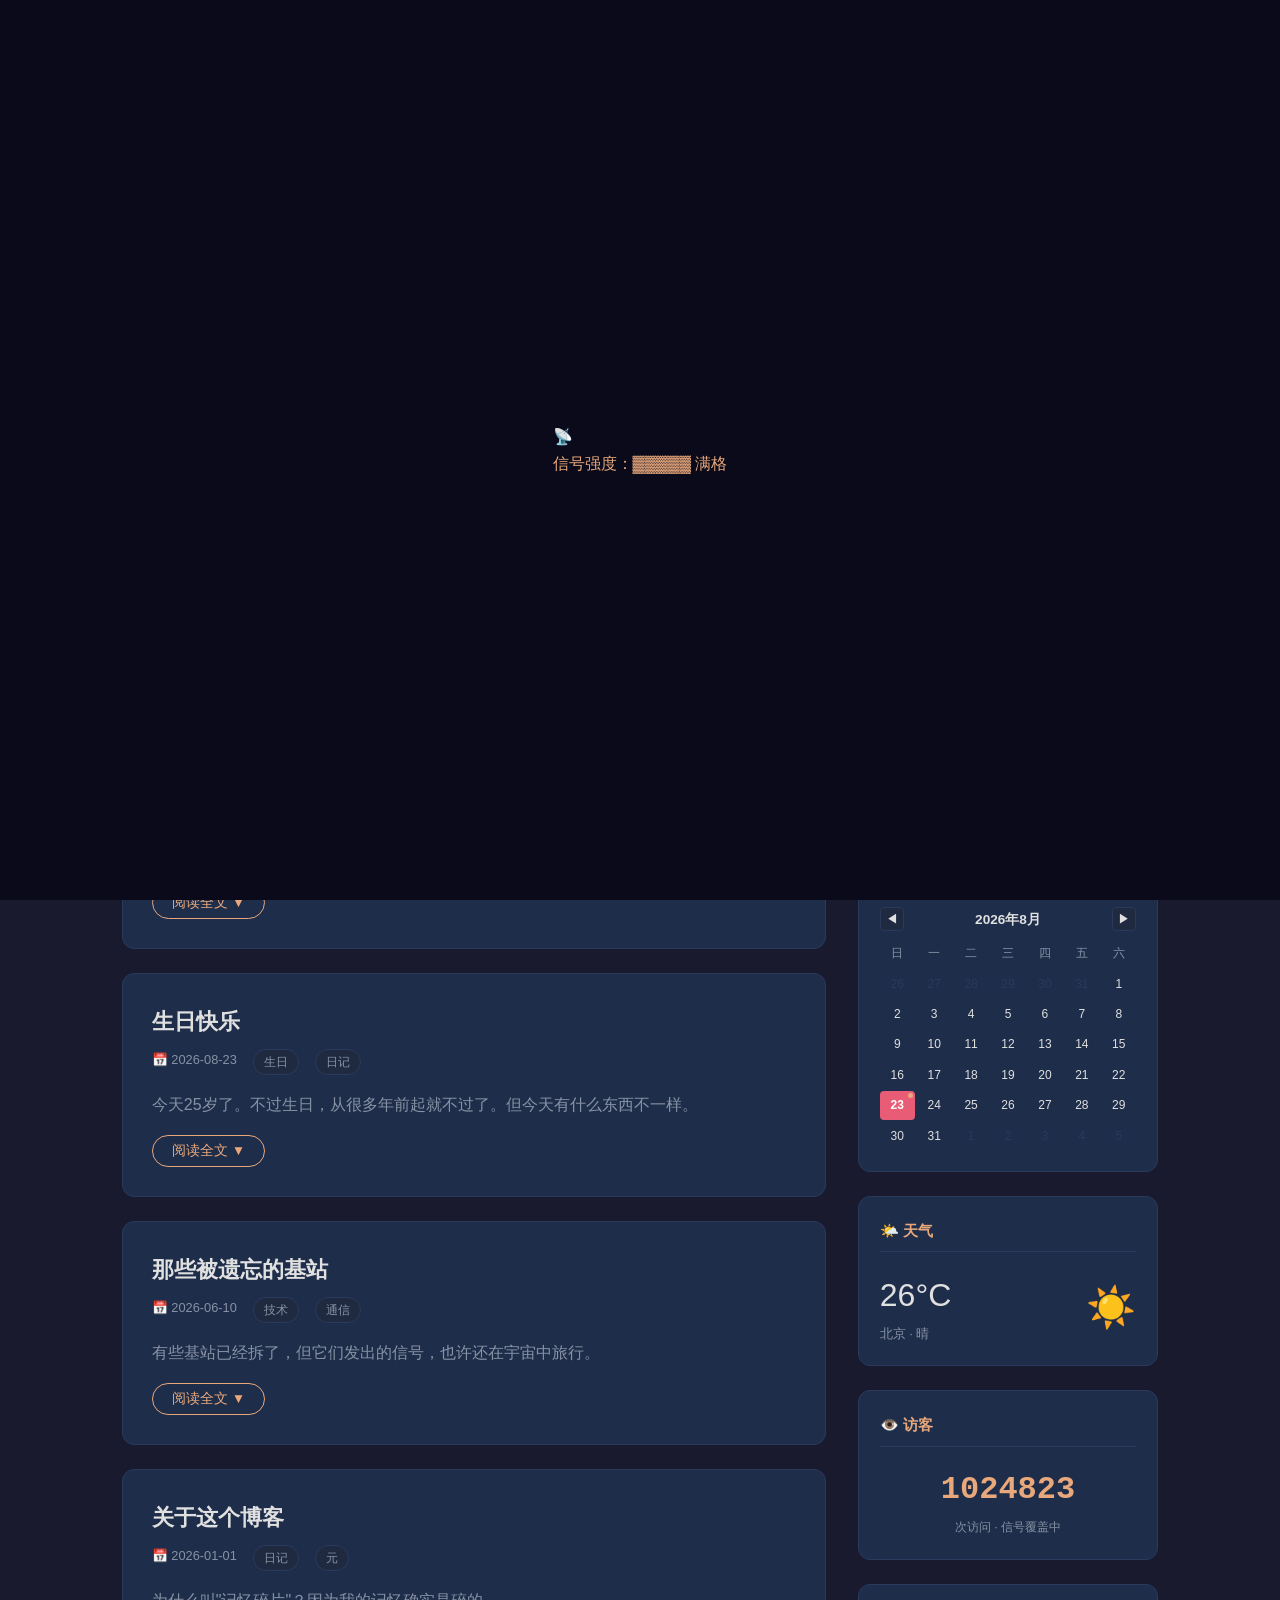
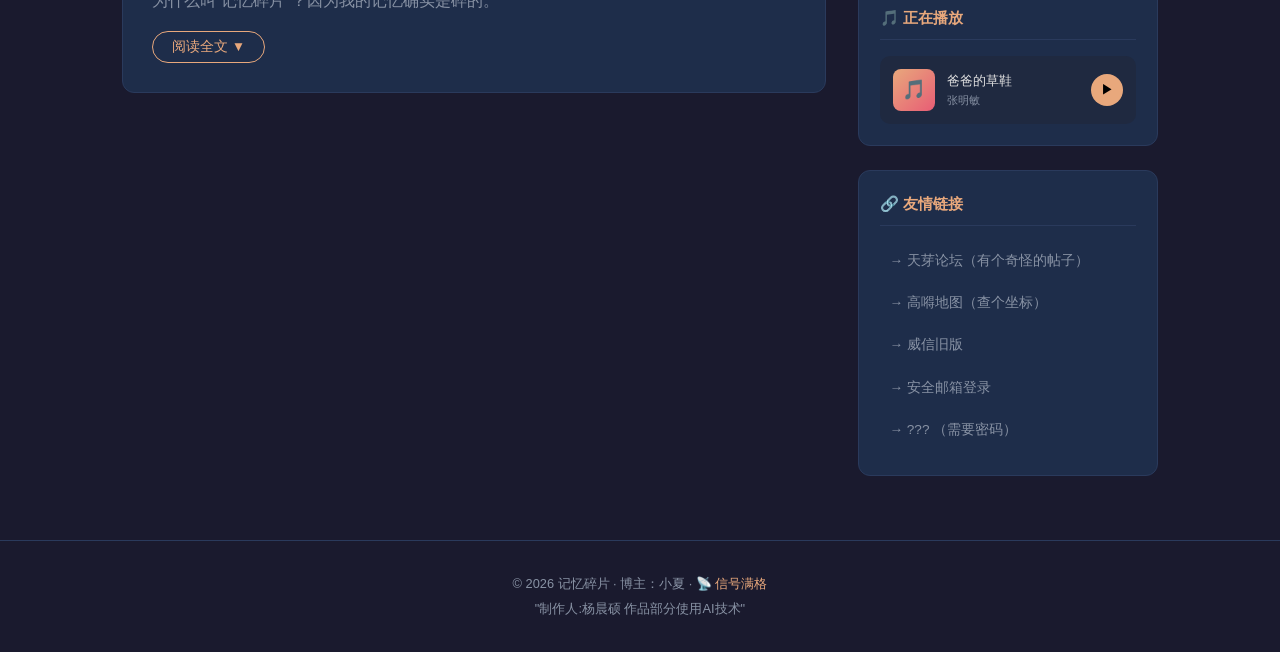
==== index.html @ bfcdb1d8 "Add files via upload" ====
<!DOCTYPE html>
<html lang="zh-CN" data-theme="dark">
<head>
<meta charset="UTF-8">
<meta name="viewport" content="width=device-width, initial-scale=1.0">
<title>记忆碎片 - 小夏的博客</title>
<link rel="stylesheet" href="assets/css/blog.css">
</head>
<body data-page="blog">

<div id="progress-bar"></div>

<nav class="navbar">
  <div class="logo">📡 记忆碎片 <span>—— 在信号里</span></div>
  <div class="nav-links">
    <a href="index.html" class="active">首页</a>
    <a href="forum.html">天芽论坛</a>
    <a href="map.html">高嘚地图</a>
    <a href="wechat_login.html">威信</a>
    <a href="email.html">安全邮箱</a>
    <a href="archive.html">加密存档</a>
  </div>
  <div class="nav-actions">
    <span id="global-clock"></span>
    <button id="theme-toggle" title="切换主题">☀️</button>
  </div>
</nav>

<div class="page-header">
  <h1>记忆碎片</h1>
  <div class="subtitle" id="typewriter-sub"></div>
</div>

<div class="container">
  <main class="main-content" id="posts-container">
    <!-- Posts injected by JS -->
  </main>

  <aside class="sidebar">
    <!-- About -->
    <div class="widget about-me">
      <div class="about-avatar">夏</div>
      <h3 style="text-align:center;margin-bottom:.5rem;">小夏</h3>
      <p>通信工程师的女儿</p>
      <p>25岁，普通上班族</p>
      <p class="quote">"这个人很懒，什么也没留下"</p>
    </div>

    <!-- Search -->
    <div class="widget">
      <h3>🔍 搜索</h3>
      <div class="search-box">
        <input type="text" id="search-input" placeholder="搜索文章...">
      </div>
    </div>

    <!-- Tags -->
    <div class="widget">
      <h3>🏷️ 标签</h3>
      <div class="tags-cloud" id="tags-cloud"></div>
    </div>

    <!-- Calendar -->
    <div class="widget calendar-widget">
      <h3>📅 日历</h3>
      <div class="cal-header">
        <button id="cal-prev">◀</button>
        <span class="cal-title" id="cal-title"></span>
        <button id="cal-next">▶</button>
      </div>
      <div class="cal-grid" id="cal-grid"></div>
    </div>

    <!-- Weather -->
    <div class="widget">
      <h3>🌤️ 天气</h3>
      <div class="weather-widget">
        <div>
          <div class="temp">26°C</div>
          <div class="desc">北京 · 晴</div>
        </div>
        <div class="icon">☀️</div>
      </div>
    </div>

    <!-- Visitor counter -->
    <div class="widget visitor-counter">
      <h3 style="text-align:left">👁️ 访客</h3>
      <div class="number" id="visitor-count">000000</div>
      <div class="label">次访问 · 信号覆盖中</div>
    </div>

    <!-- Music -->
    <div class="widget">
      <h3>🎵 正在播放</h3>
      <div class="music-player" id="music-player">
        <div class="album-art">🎵</div>
        <div class="music-info">
          <div class="music-title">爸爸的草鞋</div>
          <div class="music-artist">张明敏</div>
        </div>
        <button class="music-play" id="music-play-btn">▶</button>
      </div>
    </div>

    <!-- Friend links -->
    <div class="widget">
      <h3>🔗 友情链接</h3>
      <ul class="friend-links">
        <li><a href="forum.html">→ 天芽论坛（有个奇怪的帖子）</a></li>
        <li><a href="map.html">→ 高嘚地图（查个坐标）</a></li>
        <li><a href="wechat_login.html">→ 威信旧版</a></li>
        <li><a href="email.html">→ 安全邮箱登录</a></li>
        <li><a href="archive.html">→ ??? （需要密码）</a></li>
      </ul>
    </div>
  </aside>
</div>

<footer>
  <p>© 2026 记忆碎片 · 博主：小夏 · <span class="signal">📡 信号满格</span></p>
  <p style="margin-top:4px;">"制作人:杨晨硕 作品部分使用AI技术"</p>
</footer>

<button id="back-to-top" title="返回顶部">↑</button>

<!-- Lightbox -->
<div class="lightbox" id="lightbox">
  <span class="close" id="lightbox-close">&times;</span>
  <img id="lightbox-img" src="" alt="">
</div>

<!-- 首次访问：困惑开场 -->
<div class="confusion-overlay" id="confusion-overlay">
  <div class="confusion-content">
    <div class="confusion-icon" id="confusion-icon">😴</div>
    <div class="confusion-text" id="confusion-text"></div>
    <button class="confusion-btn" id="confusion-btn" style="display:none;">解锁手机</button>
  </div>
</div>

<script src="assets/js/common.js"></script>
<script>
// ========== Blog Data ==========
// 故事线：首页不再直接点明爸爸去世。
// 玩家先看到一个普通女孩的博客，带着困惑和不安，
// 真相通过论坛、地图、微信、邮件逐步揭开。
const posts = [
  {
    id: 1,
    title: '奇怪的夜晚',
    date: '2026-08-23 02:17',
    tags: ['日记', '奇怪'],
    excerpt: '半夜被手机震醒，屏幕上显示了一个我以为再也不会亮起来的名字……',
    image: 'https://picsum.photos/seed/latenight/800/400',
    content: `<p>现在是凌晨两点十七分，我睡不着。</p>
<p>一个小时前，手机突然震了。不是闹钟，不是消息提醒——是一封邮件通知。</p>
<p>我迷迷糊糊摸过手机，屏幕的光刺得眼睛疼。发件人那一栏写着：<strong>memory_00@oldmail.com</strong>。</p>
<p>我盯着那串字看了很久，脑子才转过来。</p>
<p>这是我爸的邮箱。</p>
<p>他已经很久很久没有用过这个邮箱了。久到我以为它早就被注销了，久到我以为那些邮件会永远躺在服务器的某个角落里，落满灰。</p>
<p>但邮件确实来了。标题写着：<em>"给25岁的小夏"</em>。</p>
<p>今天，我正好25岁。</p>
<p>我的手在抖。不知道是因为凌晨两点的冷，还是因为别的什么。</p>
<p>邮件正文很短："小夏，去天芽论坛，找一个2012年的帖子。爸爸知道你最喜欢寻宝了。"</p>
<p>后面附了一个链接。我点了，帖子还在——<a href="forum.html">《我在地图上发现了一个不存在的坐标》</a>。</p>
<p>楼主叫 memory_00。注册时间是2012年。最后登录时间显示：<strong>刚刚</strong>。</p>
<p>我不知道该怎么形容现在的感觉。就像你以为一扇门已经锁了十几年，突然发现门缝里透出光来。</p>
<p>我翻了邮箱的其他文件夹。草稿箱里有一封没写完的信，时间是2014年2月28日。已发送里只有一封测试邮件。收件箱里最早的一封来自"系统管理员"，日期是2014年1月15日——"您的定时邮件已设置成功"。</p>
<p>定时邮件。</p>
<p>他在十二年前就安排好了这一切。</p>
<p>我坐在黑暗里，手机屏幕的光照亮了半张脸。窗外有车经过，灯光在墙上扫了一下就消失了。</p>
<p>然后我注意到那封邮件还有一个附件：<strong>encoded_audio.txt</strong>。我打开看了，是一串base64编码。我在网上找了个解码器，转出来是一段音频。</p>
<p>音频很短，只有三秒。背景有电流声，然后是一个男人的声音，很轻，像是怕吵醒谁：</p>
<p style="text-align:center;color:var(--accent);font-style:italic;">"小夏，爸爸学会用这个了。"</p>
<p>我把那段话听了十七遍。</p>
<p>现在是两点十七分。我决定把今晚发生的事情记下来。不是因为我相信什么，而是因为——如果真的是他，我不能错过任何一个线索。</p>
<p>论坛的帖子我看了，地图的坐标我也记下了。明天，我要一个一个查。</p>
<p>——写于2026年8月23日凌晨</p>`,
    likes: 23
  },
  {
    id: 2,
    title: '搬家',
    date: '2026-08-15',
    tags: ['生活', '回忆'],
    excerpt: '整理旧物时翻出一个落满灰的纸箱，里面是爸爸的工程师笔记本……',
    image: 'https://picsum.photos/seed/moving/800/400',
    content: `<p>终于搬完家了。</p>
<p>新房子比老房子小，但光线好。妈妈说东西该扔就扔，别什么都留着。</p>
<p>但有一个纸箱我没扔。深蓝色，边角磨白了，上面用马克笔写着"夏建国 工作笔记"。是爸爸的东西，妈妈本来要当废品处理的，我抢了回来。</p>
<p>箱子很沉。我用裁纸刀划开胶带，灰尘扬了一脸，打了个喷嚏。</p>
<p>里面有三样东西：一本深蓝色封面的笔记本，一个牛皮纸信封，和一个老式的U盘。</p>
<p>笔记本翻开，前半本全是电路图、基站参数、频率分配表。他写字很工整，一笔一画的，像在画工程图纸。有些页面还夹着手绘的基站示意图，标注了天线角度和覆盖范围。</p>
<p>但后半本变了。开始出现坐标，经纬度，画了圈圈点点的地图。还有一些我看不懂的数字，比如 <strong>0.003</strong>，反复出现。有时候写在页边空白处，有时候画了个圈，有时候旁边画了一个小小的信号塔图标。</p>
<p>有一页夹着一张老照片，照片背面写着"1998年，第一基站，工号0003"。照片上是几个穿着军大衣的年轻人站在铁塔下面，笑得露出白牙。我找了半天哪个是我爸——最瘦的那个，站在最边上，手插在口袋里。</p>
<p>翻到最后一页，他用铅笔写了一行字，笔迹有点抖，像是在什么不舒服的状态下写的：</p>
<p style="text-align:center;color:var(--accent);font-style:italic;">"信号从1998年开始，永远不会断。"</p>
<p>那个牛皮纸信封我没拆。封口处用透明胶粘了好几层，上面写着"小夏25岁生日时拆"。我今年25，生日是8月23日——还有八天。</p>
<p>我把信封放在了书桌抽屉里。</p>
<p>U盘我插了电脑，里面有一个加密的压缩包，文件名是"archive.zip"。我试了几个密码——我的生日、他的工号、"信号满格"的拼音——都不对。</p>
<p>压缩包旁边有一个txt文件，内容只有一行字：</p>
<p style="text-align:center;color:var(--text-dim);font-family:monospace;">密码提示：天芽、高嘚、威信的首字母</p>
<p>我不明白这是什么意思。但我有种感觉，这些东西不是巧合。他在十二年前就开始准备了——笔记本、信封、U盘、定时邮件——像一张巨大的网，而我刚刚触碰到网的边缘。</p>
<p>我把笔记本放进了随身的包里。不管他在做什么，我想找到答案。</p>
<p>八天后，我会拆开那个信封。</p>`,
    likes: 45
  },
  {
    id: 3,
    title: '老爸的口头禅',
    date: '2026-07-20',
    tags: ['回忆', '家人'],
    excerpt: '"信号满格！"——这四个字，我听了十几年。',
    image: 'https://picsum.photos/seed/dadquote/800/400',
    content: `<p>我爸有一句口头禅："信号满格！"</p>
<p>小时候我考试考好了，他说"信号满格！"。家里东西坏了他修好，也说"信号满格！"。就连我妈骂他的时候，他都偷偷跟我说"别怕，信号满格"。</p>
<p>他是建基站的工程师，1998年参与建设了北京第一个移动通信基站。他总说："爸爸在这里装了一个信号塔，不管你在哪里，爸爸的信号都能找到你。"</p>
<p>我那时候小，真以为他在天上装了一个塔。每次手机信号好，我就觉得是他在附近。</p>
<p>记得有一次小学放学，下大雨，我没带伞。别的同学都被接走了，我一个人站在校门口等。等了快半个小时，雨里跑来一个人——是我爸。他撑着一把破伞，半边肩膀全湿了，手里还攥着一件雨衣。</p>
<p>他蹲下来给我穿雨衣的时候，我问他："爸，你怎么知道我没带伞？"</p>
<p>他说："信号满格啊。你在哪，爸爸的信号就追到哪。"</p>
<p>后来我才知道，那天他请了半天假，在单位门口等到放学时间，又骑了二十分钟自行车赶过来。</p>
<p>他就是这样的人。不会说好听的话，但什么都做了。</p>
<p>后来他住进了医院。有一次我去看他，他瘦得脱了形，但还在笑，声音很小地说："别担心，信号还在。"</p>
<p>那是我最后一次听他说这句话。</p>
<p>之后的事情，我不想写了。</p>
<p>他走后的很长一段时间里，我每次手机信号不好，都会下意识地想：是不是基站坏了？然后才反应过来——建基站的那个人已经不在了。</p>
<p>但每次看到手机左上角的信号格，还是会想起他。</p>
<p>爸，你说的信号，到底从哪里发来的呢？</p>`,
    likes: 89
  },
  {
    id: 4,
    title: '生日快乐',
    date: '2026-08-23',
    tags: ['生日', '日记'],
    excerpt: '今天25岁了。不过生日，从很多年前起就不过了。但今天有什么东西不一样。',
    image: 'https://picsum.photos/seed/birthday/800/400',
    content: `<p>今天25岁了。</p>
<p>我不过生日。从很多年前起就不过了。</p>
<p>不是因为不喜欢蛋糕，也不是因为怕老。是因为每次吹蜡烛，我都会想起12岁那年。</p>
<p>12岁生日那天，爸爸在医院里。他已经很虚弱了，但还是让妈妈买了一个小蛋糕。他插了12根蜡烛，让我许愿。</p>
<p>我许的愿望是：希望爸爸好起来。</p>
<p>愿望没有实现。</p>
<p>从那以后，每次生日我都假装不知道。不买蛋糕，不庆祝，不发朋友圈。妈妈说我这样她难过，我说那就一起不过。</p>
<p>但是今天……今天收到了那封邮件。"给25岁的小夏。"</p>
<p>他怎么知道我25岁会怎样？他怎么能算到2026年？一个在2014年春天就离开的人，怎么可能在12年后给我发邮件？</p>
<p>除非他早就准备好了。</p>
<p>除非他在走之前，就把一切都安排好了。</p>
<p>我拆开了搬家时找到的那个牛皮纸信封。</p>
<p>里面有三样东西：一张手写的信纸，一张北京地图，和一把钥匙。</p>
<p>信纸上是他的字，比以前更抖了，但还能认：</p>
<div style="background:var(--surface);padding:1.2rem;border-radius:8px;border-left:3px solid var(--accent);margin:1rem 0;">
<p>"小夏：</p>
<p>当你读到这封信的时候，你已经25岁了。爸爸算了很久，觉得25岁的你应该足够坚强，也足够聪明，能找到爸爸留给你的东西。</p>
<p>爸爸没什么本事，就会建基站、写代码。但爸爸想给你留一场寻宝游戏——就像你小时候最喜欢的那样。</p>
<p>地图上标了几个地方，每一个都是爸爸想让你记住的。钥匙是开那个柜子的——你知道是哪个。</p>
<p>密码很简单，就是你常说的"天涯""高德""微信"的首字母。爸爸打错了字，你别笑——"德"字写成了"嘚"，所以密码是 TYGDWX。</p>
<p>小夏，基站拆了，但信号还在。就像爸爸走了，但爱还在。</p>
<p>爸爸不能陪你走以后的路了。但不管你走到哪里，爸爸的信号永远覆盖你。</p>
<p>生日快乐。</p>
<p>——爸爸，2014年春"</p>
</div>
<p>我拿着那张地图看了很久。上面用铅笔画了几个圈，每个圈旁边都写了字：</p>
<ul>
<li>🏠 <strong>家</strong> — "你出生的地方"</li>
<li>🏫 <strong>小夏小学</strong> — "你上了六年，爸爸接了六年"</li>
<li>📡 <strong>39.903, 116.4</strong> — "爸爸建的第一个基站，也是信号开始的地方"</li>
<li>🔧 <strong>老夏修手机的铺子</strong> — "退休后的营生，你说丢人，爸爸觉得挺好"</li>
<li>🏥 <strong>协和医院</strong> — "最后一站。别难过。"</li>
</ul>
<p>他用虚线把五个点连了起来，在旁边写着"信号覆盖范围"。</p>
<p>我把地图折好，和信一起放进了包里。那把钥匙很小，黄铜色，上面刻着"003"。我认出了它——这是爸爸书房里那个旧铁皮柜的钥匙。柜子一直锁着，我从来没打开过。</p>
<p>今晚我不打算睡了。论坛的帖子我看了三遍，地图上的坐标我查了，威信的聊天记录我翻到了最早。每一样东西都指向同一个方向——他在等我找到。</p>
<p>好吧。那我就找。</p>
<p>爸，你藏了十二年的东西，我会一个一个找出来。</p>
<p>信号满格。</p>`,
    likes: 156
  },
  {
    id: 5,
    title: '那些被遗忘的基站',
    date: '2026-06-10',
    tags: ['技术', '通信'],
    excerpt: '有些基站已经拆了，但它们发出的信号，也许还在宇宙中旅行。',
    image: 'https://picsum.photos/seed/basestation/800/400',
    content: `<p>最近在整理一些关于北京早期通信基站的资料，发现很多有意思的故事。</p>
<p>1998年，北京建成了第一个移动通信基站，坐标大约在 <strong>39.903°N, 116.4°E</strong> 附近。那时候手机还是砖头大小的"大哥大"，一个基站能承载的通话量非常有限。</p>
<p>参与建设的工程师中有一位叫夏建国的——对，就是我爸。他跟我讲过很多次建第一个基站的故事：冬天零下十几度，他们在塔上拧螺丝，手都冻僵了。但当第一个电话打通的时候，所有人都在欢呼。</p>
<p>他说那个电话是打给他妈妈的——也就是我奶奶。他在塔顶喊："妈！通了！听得见吗！"奶奶在电话那头哭，说听见了听见了。</p>
<p>那个基站在2006年被拆除了，因为城市建设需要。我爸当时还专门跑去看了最后一眼，拍了一张照片。照片里他站在空荡荡的塔基旁边，背着手，表情看不太清。</p>
<p>但我爸说，基站虽然拆了，它发出的信号不会消失——那些电磁波会一直向外传播，越来越远，越来越弱，但永远不会真正消失。</p>
<p>他说这话的时候正在医院的病床上。窗外是北京的春天，但他看不见。</p>
<p>他说："就像有些人虽然不在了，但他们留下的东西还在。"</p>
<p>以下是我查到的一些早期基站信息：</p>
<ul>
  <li>1998年 · 第一基站 · 39.903°N, 116.4°E · 2006年拆除</li>
  <li>2001年 · 东郊基站 · 39.91°N, 116.48°E · 运行中</li>
  <li>2003年 · 西山基站 · 39.95°N, 116.2°E · 2010年拆除</li>
</ul>
<p>建设者工号0003。这是我爸的工号。他说0003代表他是第三个到岗的工程师。前两个人，一个是总工，一个是项目经理，都比他级别高。但他说工号不按级别排，按到岗顺序，他第三个到，所以是0003。</p>
<p>他说起这件事的时候特别骄傲，好像0003是什么了不起的勋章。</p>
<p>也许真的是吧。</p>
<p>后来我在网上搜了很久，关于1998年北京第一个移动通信基站的官方资料少得可怜。好像从来没有人认真记录过这件事。但我爸记得，他记得每一天，每一根螺丝，每一个在塔上冻得发抖的清晨。</p>
<p>现在我也记得了。</p>
<p>有些信号，永远满格。</p>`,
    likes: 67
  },
  {
    id: 6,
    title: '关于这个博客',
    date: '2026-01-01',
    tags: ['日记', '元'],
    excerpt: '为什么叫"记忆碎片"？因为我的记忆确实是碎的。',
    image: null,
    content: `<p>2026年第一天，开了这个博客。</p>
<p>为什么叫"记忆碎片"？因为我的记忆确实是碎的。</p>
<p>十二年前的事情，我记不太清了。只记得医院的消毒水味，记得妈妈在走廊里哭，记得有很多人来家里，穿着黑衣服。但更多的细节像掉进了水里，碎成一片一片的，捞不起来。</p>
<p>医生说这叫"选择性遗忘"，是大脑的自我保护。我说好，那就保护吧。</p>
<p>但最近我开始做梦。梦里总是有信号塔，有电流声，有人在很远的地方喊我的名字。我看不清那个人的脸，但我知道他是谁。</p>
<p>我想把这些碎片捡起来。哪怕拼不出完整的画面，至少能记住一些。</p>
<p>这个博客不会有什么人看。没关系。就当是写给自己的。</p>
<p>或者，写给那个也许在某个频率上听着的人。</p>
<p>📡</p>`,
    likes: 34
  }
];

// Preset comments
const presetComments = {
  1: [
    { author: '阿明', time: '2026-08-23 08:30', text: '小夏生日快乐！不管那封邮件是怎么回事，我陪你一起查。' },
    { author: '匿名', time: '2026-08-23 09:15', text: '那个帖子我看过，2楼有一串base64编码，你试试解码。', hint: true },
    { author: '路人甲', time: '2026-08-23 10:00', text: '细思极恐……但莫名有点感动是怎么回事' },
    { author: 'memory_00', time: '2026-08-23 10:23', text: '信号满格。', hint: true },
    { author: '通信小兵', time: '2026-08-23 11:45', text: '0003号工程师的女儿？你父亲的故事我在行业资料里看到过。他是前辈。' },
    { author: '老李', time: '2026-08-23 14:20', text: '小夏，看到邮件了吧。你爸让我帮他设的定时发送，他算准了这一天。有什么不懂的随时问我。' }
  ],
  2: [
    { author: '妈妈', time: '2026-08-15 20:00', text: '你爸的东西你都收好了吧？别丢了。那个信封，到日子再拆。' },
    { author: '老李', time: '2026-08-16 09:00', text: '小夏，你爸那个笔记本里可能有你不知道的东西。仔细看看，特别是后半本。' },
    { author: '阿明', time: '2026-08-16 12:30', text: '需要帮忙查资料随时说，我最近不忙' }
  ],
  3: [
    { author: '阿明', time: '2026-07-20 12:00', text: '叔叔的口头禅太经典了哈哈哈，我都记得，每次见他他都喊信号满格' },
    { author: '妈妈', time: '2026-07-20 18:00', text: '你爸就是嘴笨，就会说这一句，但什么事都做了' },
    { author: '匿名', time: '2026-07-21 03:22', text: '看哭了。我爸也是工程师，也是话不多但什么都做。' }
  ],
  4: [
    { author: '阿明', time: '2026-08-23 00:01', text: '生日快乐🎂 不管过不过，我都记得' },
    { author: '匿名', time: '2026-08-23 00:05', text: '25岁那天，有惊喜。他说的。', hint: true },
    { author: '妈妈', time: '2026-08-23 07:00', text: '生日快乐。你爸要是看到你长这么大，一定很高兴。' },
    { author: '老李', time: '2026-08-23 09:00', text: '小夏，信封拆了吧？柜子的钥匙你收好。你爸在里面放了很重要的东西。', hint: true },
    { author: 'memory_00', time: '2026-08-23 00:00', text: '生日快乐，小夏。', hint: true }
  ],
  5: [
    { author: '通信小兵', time: '2026-06-11', text: '致敬老一辈通信人！0003号工程师' },
    { author: '老李', time: '2026-06-12', text: '你爸建的第一个基站，坐标你记住了吗？以后会用到。', hint: true },
    { author: '匿名', time: '2026-06-13', text: '39.903, 116.4 这个坐标我好像在哪见过……' }
  ],
  6: [
    { author: '阿明', time: '2026-01-01 10:00', text: '沙发！新年快乐！' },
    { author: '妈妈', time: '2026-01-01 12:00', text: '写得挺好的，别老想着以前的事了，往前看。' }
  ]
};

// ========== Render Posts ==========
let currentFilter = null;
let searchQuery = '';
const reactions = ARG.storage.get('reactions', {});
const likes = ARG.storage.get('likes', {});
const userComments = ARG.storage.get('comments', {});

function renderPosts() {
  const container = document.getElementById('posts-container');
  let filtered = posts;
  if (currentFilter) {
    filtered = filtered.filter(p => p.tags.includes(currentFilter));
  }
  if (searchQuery) {
    const q = searchQuery.toLowerCase();
    filtered = filtered.filter(p =>
      p.title.toLowerCase().includes(q) ||
      p.content.toLowerCase().includes(q) ||
      p.tags.some(t => t.toLowerCase().includes(q))
    );
  }
  if (filtered.length === 0) {
    container.innerHTML = '<div class="no-posts">没有找到相关文章 📡</div>';
    return;
  }
  container.innerHTML = filtered.map(post => {
    const postReactions = reactions[post.id] || {};
    const isLiked = likes[post.id];
    const allComments = [...(presetComments[post.id] || []), ...(userComments[post.id] || [])];
    return `
    <article class="post" data-id="${post.id}">
      <h2 class="post-title">${post.title}</h2>
      <div class="post-meta">
        <span>📅 ${post.date}</span>
        ${post.tags.map(t => `<span class="tag" data-tag="${t}">${t}</span>`).join('')}
      </div>
      <div class="post-excerpt">${post.excerpt}</div>
      <div class="post-content" id="content-${post.id}">
        ${post.image ? `<img src="${post.image}" alt="${post.title}" class="post-img">` : ''}
        ${post.content}
        <div class="reactions">
          <button class="like-btn ${isLiked ? 'liked' : ''}" data-like="${post.id}">
            <span class="heart">${isLiked ? '❤️' : '🤍'}</span>
            <span class="like-count">${(post.likes || 0) + (isLiked ? 1 : 0)}</span>
          </button>
          ${['❤️','😢','🤔','👏'].map(emoji => `
            <button class="reaction-btn ${postReactions[emoji] ? 'active' : ''}" data-reaction="${post.id}" data-emoji="${emoji}">
              <span>${emoji}</span><span class="count">${postReactions[emoji] || 0}</span>
            </button>
          `).join('')}
        </div>
        <div class="comments-section" id="comments-${post.id}">
          <h4>💬 评论 (${allComments.length})</h4>
          <div class="comment-input-area">
            <input type="text" placeholder="昵称" class="comment-name" data-post="${post.id}">
            <textarea placeholder="说点什么..." class="comment-text" data-post="${post.id}"></textarea>
            <button class="comment-submit" data-submit="${post.id}">发送</button>
          </div>
          <div class="comments-list" id="comments-list-${post.id}">
            ${allComments.map(c => `
              <div class="comment ${c.hint ? 'hint' : ''}">
                <div class="comment-avatar">${c.author[0]}</div>
                <div class="comment-body">
                  <div class="comment-author">${c.author}${c.author === '匿名' ? ' <span class="anon">(匿名)</span>' : ''}<span class="comment-time">${c.time}</span></div>
                  <div class="comment-text">${c.text}</div>
                </div>
              </div>
            `).join('')}
          </div>
        </div>
      </div>
      <button class="read-more" data-toggle="${post.id}">阅读全文 ▼</button>
    </article>`;
  }).join('');

  // Bind events
  container.querySelectorAll('.read-more').forEach(btn => {
    btn.onclick = () => {
      const id = btn.dataset.toggle;
      const content = document.getElementById('content-' + id);
      content.classList.toggle('show');
      btn.textContent = content.classList.contains('show') ? '收起 ▲' : '阅读全文 ▼';
    };
  });
  container.querySelectorAll('.like-btn').forEach(btn => {
    btn.onclick = () => {
      const id = btn.dataset.like;
      likes[id] = !likes[id];
      ARG.storage.set('likes', likes);
      btn.classList.toggle('liked');
      btn.querySelector('.heart').textContent = likes[id] ? '❤️' : '🤍';
      const countEl = btn.querySelector('.like-count');
      const baseCount = posts.find(p => p.id == id).likes;
      countEl.textContent = baseCount + (likes[id] ? 1 : 0);
      if (likes[id]) {
        btn.classList.add('heart-beat');
        setTimeout(() => btn.classList.remove('heart-beat'), 400);
      }
    };
  });
  container.querySelectorAll('.reaction-btn').forEach(btn => {
    btn.onclick = () => {
      const pid = btn.dataset.reaction;
      const emoji = btn.dataset.emoji;
      if (!reactions[pid]) reactions[pid] = {};
      reactions[pid][emoji] = (reactions[pid][emoji] || 0) + 1;
      ARG.storage.set('reactions', reactions);
      btn.classList.add('active');
      btn.querySelector('.count').textContent = reactions[pid][emoji];
      btn.classList.add('heart-beat');
      setTimeout(() => btn.classList.remove('heart-beat'), 400);
    };
  });
  container.querySelectorAll('.comment-submit').forEach(btn => {
    btn.onclick = () => {
      const pid = btn.dataset.submit;
      const nameInput = document.querySelector(`.comment-name[data-post="${pid}"]`);
      const textInput = document.querySelector(`.comment-text[data-post="${pid}"]`);
      const name = nameInput.value.trim() || '匿名';
      const text = textInput.value.trim();
      if (!text) return;
      if (!userComments[pid]) userComments[pid] = [];
      const now = new Date();
      const pad = n => String(n).padStart(2,'0');
      userComments[pid].push({
        author: name,
        time: `2026-08-23 ${pad(now.getHours())}:${pad(now.getMinutes())}`,
        text: text
      });
      ARG.storage.set('comments', userComments);
      nameInput.value = '';
      textInput.value = '';
      renderPosts();
    };
  });
  container.querySelectorAll('.tag').forEach(tag => {
    tag.onclick = (e) => {
      e.stopPropagation();
      const t = tag.dataset.tag;
      currentFilter = currentFilter === t ? null : t;
      document.querySelectorAll('.tags-cloud .tag').forEach(el => {
        el.classList.toggle('active', el.dataset.tag === currentFilter);
      });
      renderPosts();
    };
  });
  container.querySelectorAll('.post-img').forEach(img => {
    img.onclick = () => {
      document.getElementById('lightbox-img').src = img.src;
      document.getElementById('lightbox').classList.add('show');
    };
  });
}

// Tags cloud
function renderTags() {
  const allTags = [...new Set(posts.flatMap(p => p.tags))];
  document.getElementById('tags-cloud').innerHTML = allTags.map(t =>
    `<span class="tag" data-tag="${t}">${t}</span>`
  ).join('');
  document.querySelectorAll('.tags-cloud .tag').forEach(tag => {
    tag.onclick = () => {
      currentFilter = currentFilter === tag.dataset.tag ? null : tag.dataset.tag;
      document.querySelectorAll('.tags-cloud .tag').forEach(el => {
        el.classList.toggle('active', el.dataset.tag === currentFilter);
      });
      renderPosts();
    };
  });
}

// Calendar
let calDate = new Date(2026, 7, 1);
function renderCalendar() {
  const month = calDate.getMonth();
  const year = calDate.getFullYear();
  document.getElementById('cal-title').textContent = `${year}年${month+1}月`;
  const firstDay = new Date(year, month, 1).getDay();
  const daysInMonth = new Date(year, month+1, 0).getDate();
  const daysInPrev = new Date(year, month, 0).getDate();
  let html = ['日','一','二','三','四','五','六'].map(d =>
    `<div class="dow">${d}</div>`
  ).join('');
  for (let i = firstDay - 1; i >= 0; i--) {
    html += `<div class="day other">${daysInPrev - i}</div>`;
  }
  for (let d = 1; d <= daysInMonth; d++) {
    const isBirthday = year === 2026 && month === 7 && d === 23;
    html += `<div class="day ${isBirthday ? 'birthday' : ''}">${d}${isBirthday ? '<span class="cal-tooltip">今天有什么在等着我</span>' : ''}</div>`;
  }
  const remaining = 42 - (firstDay + daysInMonth);
  for (let d = 1; d <= remaining; d++) {
    html += `<div class="day other">${d}</div>`;
  }
  document.getElementById('cal-grid').innerHTML = html;
}
document.getElementById('cal-prev').onclick = () => { calDate.setMonth(calDate.getMonth()-1); renderCalendar(); };
document.getElementById('cal-next').onclick = () => { calDate.setMonth(calDate.getMonth()+1); renderCalendar(); };

// Search
document.getElementById('search-input').oninput = (e) => {
  searchQuery = e.target.value;
  renderPosts();
};

// Lightbox close
document.getElementById('lightbox-close').onclick = () => {
  document.getElementById('lightbox').classList.remove('show');
};
document.getElementById('lightbox').onclick = (e) => {
  if (e.target.id === 'lightbox') document.getElementById('lightbox').classList.remove('show');
};

// Reading progress
window.addEventListener('scroll', () => {
  const h = document.documentElement;
  const pct = (h.scrollTop / (h.scrollHeight - h.clientHeight)) * 100;
  document.getElementById('progress-bar').style.width = pct + '%';
});

// Typewriter subtitle — 困惑开头
const subtitleText = '手机在凌晨两点震动了。屏幕上是一个我以为再也不会亮起的名字。';
let subIdx = 0;
function typeSubtitle() {
  const el = document.getElementById('typewriter-sub');
  if (subIdx <= subtitleText.length) {
    el.textContent = subtitleText.slice(0, subIdx);
    subIdx++;
    setTimeout(typeSubtitle, 60);
  } else {
    el.classList.add('typewriter');
  }
}

// Visitor counter animation
function animateCounter() {
  const target = 1024823;
  const el = document.getElementById('visitor-count');
  let current = 0;
  const step = target / 60;
  const interval = setInterval(() => {
    current += step;
    if (current >= target) { current = target; clearInterval(interval); }
    el.textContent = String(Math.floor(current)).padStart(7, '0');
  }, 25);
}

// Music player toggle
document.getElementById('music-play-btn').onclick = () => {
  const player = document.getElementById('music-player');
  const btn = document.getElementById('music-play-btn');
  player.classList.toggle('playing');
  btn.textContent = player.classList.contains('playing') ? '⏸' : '▶';
};

// ========== 首次访问：困惑开场动画 ==========
let initConfusionIntro = function() {
  // 读取标记，ARG.storage内部就是读写localStorage
  if (ARG.storage.get('seenIntro')) return;

  const overlay = document.getElementById('confusion-overlay');
  // 保护：如果弹窗DOM已经被删除，直接退出
  if(!overlay) return;

  const icon = document.getElementById('confusion-icon');
  const text = document.getElementById('confusion-text');
  const btn = document.getElementById('confusion-btn');

  overlay.classList.add('show');
  // 重置状态
  btn.style.display = 'none';
  overlay.style.opacity = '1';

  const lines = [
    { icon: '☑', text: '游玩前须知:本arg部分使用ai技术且无任何恐怖画面，不适请自行离开' },
    { icon: '😴', text: '……头好疼。' },
    { icon: '😟', text: '等等，现在几点了？' },
    { icon: '📱', text: '手机在震？' },
    { icon: '😨', text: '这个发件人……不可能。' },
  ];
  let idx = 0;
  function next() {
    if (idx >= lines.length) {
      btn.style.display = 'inline-block';
      btn.textContent = '📱 解锁手机，看看发生了什么';
      btn.onclick = () => {
        // ❗不再remove删除DOM！只移除show类隐藏，保留元素用于下次弹出
        overlay.classList.remove('show');
        ARG.storage.set('seenIntro', true);
      };
      return;
    }
    const l = lines[idx];
    icon.textContent = l.icon;
    icon.style.transform = 'scale(1.2)';
    text.style.opacity = '0';
    setTimeout(() => {
      text.textContent = l.text;
      text.style.opacity = '1';
      icon.style.transform = 'scale(1)';
    }, 200);
    idx++;
    setTimeout(next, 2000);
  }
  setTimeout(next, 1000);
};
// 暴露到全局，控制台可以调用
window.initConfusionIntro = initConfusionIntro;

// 页面加载自动执行一次
initConfusionIntro();


// Init
renderPosts();
renderTags();
renderCalendar();
typeSubtitle();
animateCounter();
</script>
</body>
</html>
---- assets/css/blog.css ----
/* blog.css - 博客「记忆碎片」文艺暗色主题 */
:root {
  --bg: #1a1a2e;
  --bg2: #16213e;
  --surface: #1f2940;
  --text: #e0e0e0;
  --text-dim: #8892a4;
  --accent: #e8a87c;
  --accent2: #c38d6b;
  --border: #2a3a5c;
  --card: #1e2d4a;
  --heart: #e85d75;
}
[data-theme="light"] {
  --bg: #f5f0eb;
  --bg2: #ebe4dc;
  --surface: #fff;
  --text: #2c2c2c;
  --text-dim: #666;
  --accent: #c37042;
  --accent2: #a85d30;
  --border: #d8cfc5;
  --card: #fff;
  --heart: #d64060;
}

* { margin:0; padding:0; box-sizing:border-box; }
body {
  font-family: -apple-system, "PingFang SC", "Microsoft YaHei", sans-serif;
  background: var(--bg);
  color: var(--text);
  line-height: 1.7;
  transition: background .3s, color .3s;
}
a { color: var(--accent); text-decoration: none; transition: color .2s; }
a:hover { color: var(--accent2); }

/* Reading progress bar */
#progress-bar {
  position: fixed; top:0; left:0; height:3px; z-index:1000;
  background: linear-gradient(90deg, var(--accent), var(--heart));
  width:0%; transition: width .1s;
}

/* Navbar */
.navbar {
  position: sticky; top:0; z-index:500;
  display:flex; align-items:center; justify-content:space-between;
  padding: .8rem 2rem; border-bottom:1px solid var(--border);
  transition: background .3s, backdrop-filter .3s;
}
.navbar .logo { font-size:1.3rem; font-weight:700; color:var(--accent); }
.navbar .logo span { color:var(--text); font-weight:400; font-size:.9rem; margin-left:.5rem; }
.nav-links { display:flex; gap:1.5rem; align-items:center; }
.nav-links a { color:var(--text-dim); font-size:.9rem; }
.nav-links a:hover, .nav-links a.active { color:var(--accent); }
.nav-actions { display:flex; gap:.8rem; align-items:center; }
#theme-toggle, #back-to-top {
  background:var(--surface); border:1px solid var(--border); color:var(--text);
  width:36px; height:36px; border-radius:50%; cursor:pointer; font-size:1rem;
  display:flex; align-items:center; justify-content:center; transition:all .2s;
}
#theme-toggle:hover { border-color:var(--accent); transform:rotate(20deg); }
#global-clock { font-size:.75rem; color:var(--text-dim); font-family:monospace; }

/* Layout */
.container { max-width:1100px; margin:0 auto; padding:2rem; display:grid; grid-template-columns:1fr 300px; gap:2rem; }
@media(max-width:768px){ .container{grid-template-columns:1fr; padding:1rem;} }

/* Blog posts */
.post {
  background:var(--card); border-radius:12px; padding:1.8rem; margin-bottom:1.5rem;
  border:1px solid var(--border); transition:transform .2s, box-shadow .2s;
}
.post:hover { transform:translateY(-2px); box-shadow:0 8px 30px rgba(0,0,0,.3); }
.post-title { font-size:1.4rem; margin-bottom:.5rem; }
.post-meta { font-size:.8rem; color:var(--text-dim); margin-bottom:1rem; display:flex; gap:1rem; flex-wrap:wrap; }
.post-meta .tag {
  background:var(--surface); padding:2px 10px; border-radius:20px; font-size:.75rem;
  border:1px solid var(--border); cursor:pointer; transition:all .2s;
}
.post-meta .tag:hover { border-color:var(--accent); color:var(--accent); }
.post-excerpt { color:var(--text-dim); margin-bottom:1rem; }
.post-content { display:none; margin-bottom:1rem; }
.post-content.show { display:block; animation:fadeIn .4s; }
@keyframes fadeIn { from{opacity:0;transform:translateY(10px)} to{opacity:1;transform:translateY(0)} }
.post img { max-width:100%; border-radius:8px; margin:1rem 0; cursor:zoom-in; transition:opacity .3s; }
.post img:hover { opacity:.9; }
.read-more {
  background:transparent; border:1px solid var(--accent); color:var(--accent);
  padding:.4rem 1.2rem; border-radius:20px; cursor:pointer; font-size:.85rem; transition:all .2s;
}
.read-more:hover { background:var(--accent); color:var(--bg); }

/* Reactions */
.reactions { display:flex; gap:.5rem; margin-top:1rem; flex-wrap:wrap; }
.reaction-btn {
  background:var(--surface); border:1px solid var(--border); border-radius:20px;
  padding:.3rem .8rem; cursor:pointer; font-size:.85rem; color:var(--text-dim);
  transition:all .2s; display:flex; align-items:center; gap:.3rem;
}
.reaction-btn:hover { border-color:var(--accent); color:var(--text); }
.reaction-btn.active { border-color:var(--heart); color:var(--heart); }
.reaction-btn .count { font-size:.75rem; }
@keyframes heartBeat { 0%,100%{transform:scale(1)} 50%{transform:scale(1.4)} }
.reaction-btn.heart-beat { animation:heartBeat .4s ease-in-out; }

/* Like button */
.like-btn {
  background:var(--surface); border:1px solid var(--border); border-radius:20px;
  padding:.3rem .8rem; cursor:pointer; font-size:.85rem; color:var(--text-dim);
  transition:all .2s; display:flex; align-items:center; gap:.3rem;
}
.like-btn:hover { border-color:var(--heart); }
.like-btn.liked { color:var(--heart); border-color:var(--heart); }
.like-btn.liked .heart { animation:heartBeat .4s; }

/* Comments */
.comments-section { margin-top:1.5rem; padding-top:1.5rem; border-top:1px solid var(--border); }
.comments-section h4 { margin-bottom:1rem; color:var(--accent); }
.comment-input-area { display:flex; gap:.5rem; margin-bottom:1rem; flex-wrap:wrap; }
.comment-input-area input, .comment-input-area textarea {
  background:var(--surface); border:1px solid var(--border); border-radius:8px;
  padding:.5rem .8rem; color:var(--text); font-size:.85rem; font-family:inherit;
}
.comment-input-area input { width:120px; }
.comment-input-area textarea { flex:1; min-width:200px; resize:vertical; min-height:60px; }
.comment-submit {
  background:var(--accent); color:var(--bg); border:none; border-radius:8px;
  padding:.5rem 1.2rem; cursor:pointer; font-size:.85rem; font-weight:600; transition:opacity .2s;
}
.comment-submit:hover { opacity:.85; }
.comment {
  display:flex; gap:.8rem; padding:.8rem 0; border-bottom:1px solid var(--border);
}
.comment-avatar { width:36px; height:36px; border-radius:50%; background:var(--accent); display:flex; align-items:center; justify-content:center; font-weight:700; color:var(--bg); flex-shrink:0; font-size:.85rem; }
.comment-body { flex:1; }
.comment-author { font-weight:600; font-size:.85rem; }
.comment-author .anon { color:var(--text-dim); font-style:italic; font-weight:400; }
.comment-time { font-size:.7rem; color:var(--text-dim); margin-left:.5rem; }
.comment-text { font-size:.85rem; margin-top:.2rem; color:var(--text); }
.comment.hint .comment-text { color:var(--accent); font-style:italic; }

/* Sidebar */
.sidebar { display:flex; flex-direction:column; gap:1.5rem; }
.widget {
  background:var(--card); border-radius:12px; padding:1.3rem;
  border:1px solid var(--border);
}
.widget h3 { font-size:.95rem; margin-bottom:1rem; color:var(--accent); border-bottom:1px solid var(--border); padding-bottom:.5rem; }
.about-me { text-align:center; }
.about-avatar { width:72px; height:72px; border-radius:50%; margin:0 auto .8rem; background:linear-gradient(135deg,var(--accent),var(--heart)); display:flex; align-items:center; justify-content:center; font-size:1.8rem; }
.about-me p { font-size:.85rem; color:var(--text-dim); line-height:1.8; }
.about-me .quote { color:var(--accent); font-style:italic; margin-top:.5rem; }

/* Calendar */
.calendar-widget .cal-header { display:flex; justify-content:space-between; align-items:center; margin-bottom:.5rem; }
.calendar-widget .cal-header button {
  background:var(--surface); border:1px solid var(--border); color:var(--text);
  width:24px; height:24px; border-radius:4px; cursor:pointer; font-size:.75rem;
}
.calendar-widget .cal-title { font-size:.85rem; font-weight:600; }
.calendar-widget .cal-grid { display:grid; grid-template-columns:repeat(7,1fr); gap:2px; text-align:center; font-size:.75rem; }
.calendar-widget .cal-grid .dow { color:var(--text-dim); padding:4px 0; }
.calendar-widget .cal-grid .day { padding:4px 0; border-radius:4px; cursor:default; position:relative; }
.calendar-widget .cal-grid .day.other { color:var(--border); }
.calendar-widget .cal-grid .day.birthday {
  background:var(--heart); color:#fff; font-weight:700; cursor:pointer;
}
.calendar-widget .cal-grid .day.birthday::after {
  content:''; position:absolute; top:2px; right:2px; width:5px; height:5px;
  background:var(--accent); border-radius:50%;
}
.calendar-widget .cal-tooltip {
  display:none; position:absolute; bottom:100%; left:50%; transform:translateX(-50%);
  background:var(--bg2); color:var(--accent); padding:.3rem .6rem; border-radius:6px;
  font-size:.7rem; white-space:nowrap; border:1px solid var(--border); z-index:10;
}
.calendar-widget .cal-grid .day.birthday:hover .cal-tooltip { display:block; }

/* Search */
.search-box { width:100%; }
.search-box input {
  width:100%; background:var(--surface); border:1px solid var(--border); border-radius:8px;
  padding:.5rem .8rem; color:var(--text); font-size:.85rem;
}
.search-box input:focus { outline:none; border-color:var(--accent); }

/* Weather widget */
.weather-widget { display:flex; align-items:center; justify-content:space-between; }
.weather-widget .temp { font-size:2rem; font-weight:300; }
.weather-widget .desc { font-size:.8rem; color:var(--text-dim); }
.weather-widget .icon { font-size:2.5rem; }

/* Visitor counter */
.visitor-counter { text-align:center; }
.visitor-counter .number { font-size:2rem; font-weight:700; color:var(--accent); font-family:monospace; }
.visitor-counter .label { font-size:.75rem; color:var(--text-dim); }

/* Music player */
.music-player {
  display:flex; align-items:center; gap:.8rem; padding:.8rem;
  background:var(--surface); border-radius:10px;
}
.music-player .album-art {
  width:42px; height:42px; border-radius:8px; background:linear-gradient(135deg,var(--accent),var(--heart));
  display:flex; align-items:center; justify-content:center; font-size:1.2rem;
  animation:spin 4s linear infinite paused;
}
.music-player.playing .album-art { animation-play-state:running; }
@keyframes spin { to{transform:rotate(360deg)} }
.music-info { flex:1; min-width:0; }
.music-title { font-size:.8rem; white-space:nowrap; overflow:hidden; text-overflow:ellipsis; }
.music-artist { font-size:.7rem; color:var(--text-dim); }
.music-play {
  background:var(--accent); border:none; width:32px; height:32px; border-radius:50%;
  cursor:pointer; font-size:.8rem; display:flex; align-items:center; justify-content:center;
}

/* Friend links */
.friend-links { list-style:none; }
.friend-links li { margin-bottom:.4rem; }
.friend-links a {
  display:block; padding:.4rem .6rem; border-radius:6px; font-size:.85rem;
  color:var(--text-dim); transition:all .2s;
}
.friend-links a:hover { background:var(--surface); color:var(--accent); padding-left:1rem; }

/* Tags cloud */
.tags-cloud { display:flex; flex-wrap:wrap; gap:.4rem; }
.tags-cloud .tag {
  background:var(--surface); padding:2px 10px; border-radius:20px; font-size:.75rem;
  border:1px solid var(--border); cursor:pointer; transition:all .2s;
}
.tags-cloud .tag:hover, .tags-cloud .tag.active { border-color:var(--accent); color:var(--accent); }

/* Lightbox */
.lightbox {
  position:fixed; inset:0; z-index:9999; background:rgba(0,0,0,.9);
  display:none; align-items:center; justify-content:center; cursor:zoom-out;
}
.lightbox.show { display:flex; }
.lightbox img { max-width:90vw; max-height:90vh; border-radius:8px; }
.lightbox .close { position:absolute; top:20px; right:30px; color:#fff; font-size:2rem; cursor:pointer; }

/* Back to top */
#back-to-top {
  position:fixed; bottom:20px; right:20px; opacity:0; pointer-events:none;
  transition:opacity .3s; z-index:400;
}

/* Footer */
footer {
  text-align:center; padding:2rem; color:var(--text-dim); font-size:.8rem;
  border-top:1px solid var(--border); margin-top:2rem;
}
footer .signal { color:var(--accent); }

/* Subtitle typewriter */
.typewriter {
  overflow:hidden; white-space:nowrap; border-right:2px solid var(--accent);
  animation:blink .7s step-end infinite;
}
@keyframes blink { 50%{border-color:transparent} }

/* Page title */
.page-header {
  text-align:center; padding:2rem 0 1rem;
}
.page-header h1 { font-size:2rem; color:var(--text); }
.page-header .subtitle { color:var(--accent); font-size:1rem; margin-top:.3rem; min-height:1.5em; }

/* Post filter */
.no-posts { text-align:center; padding:3rem; color:var(--text-dim); }

/* ========== 困惑开场动画 ========== */
.confusion-overlay {
  position: fixed; inset: 0; z-index: 99999;
  background: #0a0a12;
  display: flex; align-items: center; justify-content: center;
  opacity: 0; pointer-events: none;
  transition: opacity 0.6s ease;
}
.confusion-overlay.show { opacity: 1; pointer-events: all; }
.confusion-content {
  text-align: center; max-width: 500px; padding: 2rem;
}
.confusion-icon {
  font-size: 4rem; margin-bottom: 1.5rem;
  transition: transform 0.3s ease;
}
.confusion-icon.pop { transform: scale(1.3); }
.confusion-text {
  font-size: 1.3rem; color: #c8c8d8; line-height: 1.8;
  min-height: 3em; transition: opacity 0.4s ease;
}
.confusion-btn {
  margin-top: 2.5rem;
  padding: 0.8rem 2.5rem;
  background: linear-gradient(135deg, var(--accent), var(--heart));
  color: #fff; border: none; border-radius: 30px;
  font-size: 1rem; cursor: pointer;
  transition: transform 0.2s, box-shadow 0.2s;
  animation: pulse-glow 2s infinite;
}
.confusion-btn:hover { transform: scale(1.05); box-shadow: 0 0 30px rgba(232,168,124,0.4); }
@keyframes pulse-glow {
  0%, 100% { box-shadow: 0 0 10px rgba(232,168,124,0.3); }
  50% { box-shadow: 0 0 25px rgba(232,168,124,0.6); }
}

/* ========== 帖子动画增强 ========== */
.post {
  animation: slideFadeIn 0.5s ease forwards;
  opacity: 0;
}
.post:nth-child(1) { animation-delay: 0.1s; }
.post:nth-child(2) { animation-delay: 0.2s; }
.post:nth-child(3) { animation-delay: 0.3s; }
.post:nth-child(4) { animation-delay: 0.4s; }
.post:nth-child(5) { animation-delay: 0.5s; }
.post:nth-child(6) { animation-delay: 0.6s; }
@keyframes slideFadeIn {
  from { opacity: 0; transform: translateY(20px); }
  to { opacity: 1; transform: translateY(0); }
}

/* 评论出现动画 */
.comment { animation: commentIn 0.3s ease; }
@keyframes commentIn {
  from { opacity: 0; transform: translateX(-10px); }
  to { opacity: 1; transform: translateX(0); }
}

/* 滚动条美化 */
::-webkit-scrollbar { width: 8px; }
::-webkit-scrollbar-track { background: var(--bg); }
::-webkit-scrollbar-thumb { background: var(--border); border-radius: 4px; }
::-webkit-scrollbar-thumb:hover { background: var(--accent); }

/* 页面加载淡入 */
body { animation: bodyIn 0.5s ease; }
@keyframes bodyIn { from { opacity: 0; } to { opacity: 1; } }
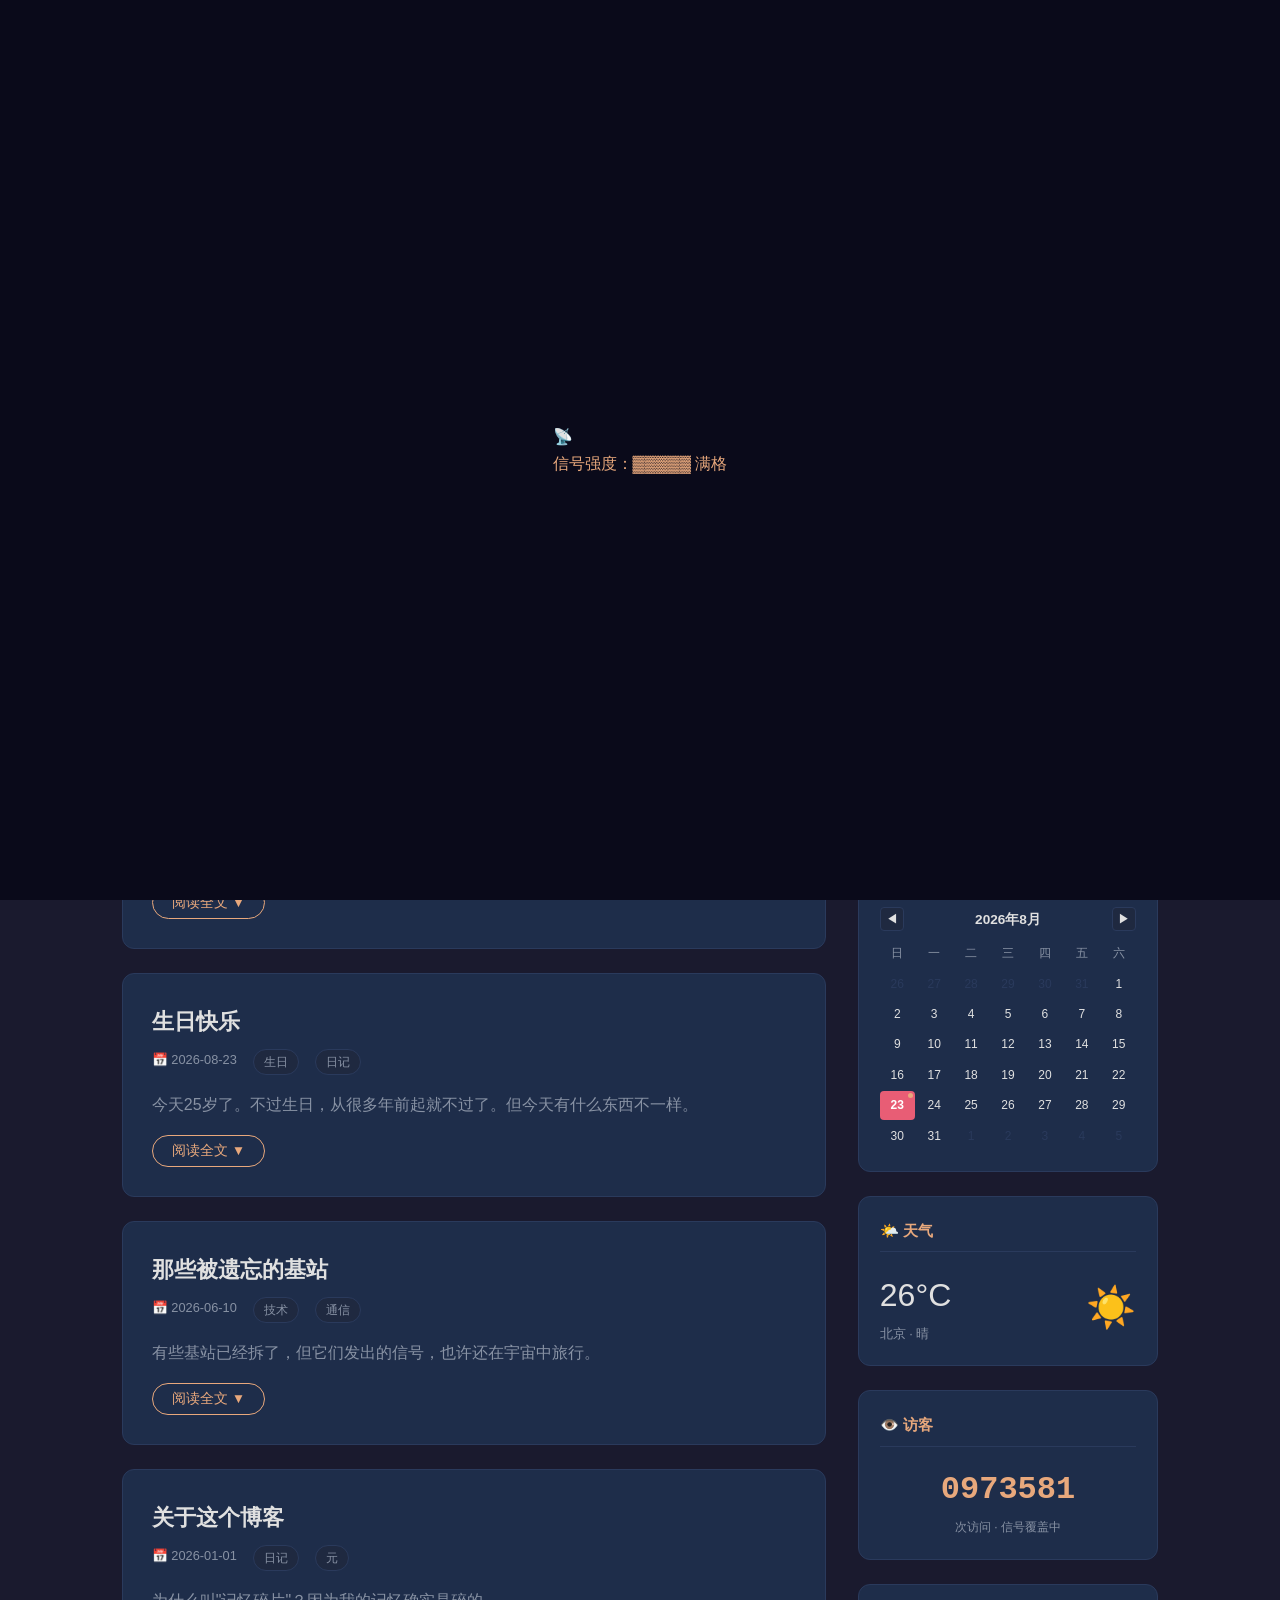
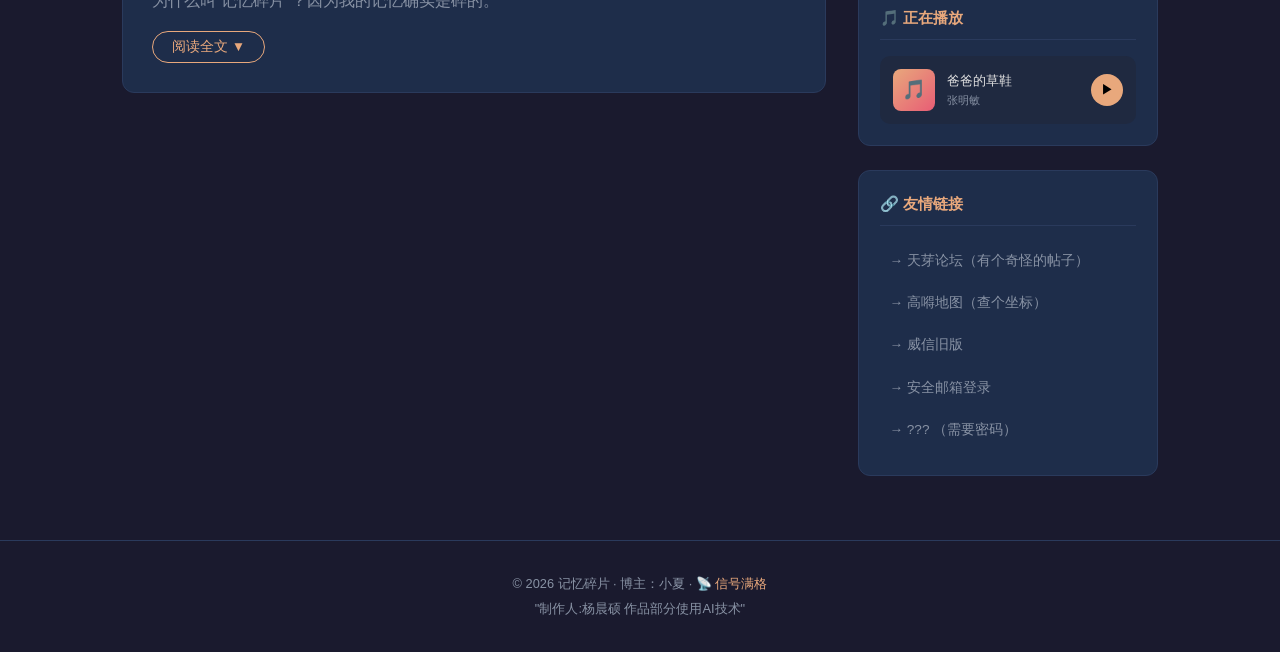
==== commit 090eb459: "Update index.html" ====
--- a/index.html
+++ b/index.html
@@ -7,9 +7,7 @@
 <link rel="stylesheet" href="assets/css/blog.css">
 </head>
 <body data-page="blog">
-
 <div id="progress-bar"></div>
-
 <nav class="navbar">
   <div class="logo">📡 记忆碎片 <span>—— 在信号里</span></div>
   <div class="nav-links">
@@ -25,17 +23,14 @@
     <button id="theme-toggle" title="切换主题">☀️</button>
   </div>
 </nav>
-
 <div class="page-header">
   <h1>记忆碎片</h1>
   <div class="subtitle" id="typewriter-sub"></div>
 </div>
-
 <div class="container">
   <main class="main-content" id="posts-container">
     <!-- Posts injected by JS -->
   </main>
-
   <aside class="sidebar">
     <!-- About -->
     <div class="widget about-me">
@@ -45,7 +40,6 @@
       <p>25岁，普通上班族</p>
       <p class="quote">"这个人很懒，什么也没留下"</p>
     </div>
-
     <!-- Search -->
     <div class="widget">
       <h3>🔍 搜索</h3>
@@ -53,13 +47,11 @@
         <input type="text" id="search-input" placeholder="搜索文章...">
       </div>
     </div>
-
     <!-- Tags -->
     <div class="widget">
       <h3>🏷️ 标签</h3>
       <div class="tags-cloud" id="tags-cloud"></div>
     </div>
-
     <!-- Calendar -->
     <div class="widget calendar-widget">
       <h3>📅 日历</h3>
@@ -70,7 +62,6 @@
       </div>
       <div class="cal-grid" id="cal-grid"></div>
     </div>
-
     <!-- Weather -->
     <div class="widget">
       <h3>🌤️ 天气</h3>
@@ -82,14 +73,12 @@
         <div class="icon">☀️</div>
       </div>
     </div>
-
     <!-- Visitor counter -->
     <div class="widget visitor-counter">
       <h3 style="text-align:left">👁️ 访客</h3>
       <div class="number" id="visitor-count">000000</div>
       <div class="label">次访问 · 信号覆盖中</div>
     </div>
-
     <!-- Music -->
     <div class="widget">
       <h3>🎵 正在播放</h3>
@@ -102,7 +91,6 @@
         <button class="music-play" id="music-play-btn">▶</button>
       </div>
     </div>
-
     <!-- Friend links -->
     <div class="widget">
       <h3>🔗 友情链接</h3>
@@ -116,20 +104,16 @@
     </div>
   </aside>
 </div>
-
 <footer>
   <p>© 2026 记忆碎片 · 博主：小夏 · <span class="signal">📡 信号满格</span></p>
   <p style="margin-top:4px;">"制作人:杨晨硕 作品部分使用AI技术"</p>
 </footer>
-
 <button id="back-to-top" title="返回顶部">↑</button>
-
 <!-- Lightbox -->
 <div class="lightbox" id="lightbox">
   <span class="close" id="lightbox-close">&times;</span>
   <img id="lightbox-img" src="" alt="">
 </div>
-
 <!-- 首次访问：困惑开场 -->
 <div class="confusion-overlay" id="confusion-overlay">
   <div class="confusion-content">
@@ -138,7 +122,6 @@
     <button class="confusion-btn" id="confusion-btn" style="display:none;">解锁手机</button>
   </div>
 </div>
-
 <script src="assets/js/common.js"></script>
 <script>
 // ========== Blog Data ==========
@@ -326,7 +309,6 @@
     likes: 34
   }
 ];
-
 // Preset comments
 const presetComments = {
   1: [
@@ -364,14 +346,12 @@
     { author: '妈妈', time: '2026-01-01 12:00', text: '写得挺好的，别老想着以前的事了，往前看。' }
   ]
 };
-
 // ========== Render Posts ==========
 let currentFilter = null;
 let searchQuery = '';
 const reactions = ARG.storage.get('reactions', {});
 const likes = ARG.storage.get('likes', {});
 const userComments = ARG.storage.get('comments', {});
-
 function renderPosts() {
   const container = document.getElementById('posts-container');
   let filtered = posts;
@@ -439,7 +419,6 @@
       <button class="read-more" data-toggle="${post.id}">阅读全文 ▼</button>
     </article>`;
   }).join('');
-
   // Bind events
   container.querySelectorAll('.read-more').forEach(btn => {
     btn.onclick = () => {
@@ -518,7 +497,6 @@
     };
   });
 }
-
 // Tags cloud
 function renderTags() {
   const allTags = [...new Set(posts.flatMap(p => p.tags))];
@@ -535,7 +513,6 @@
     };
   });
 }
-
 // Calendar
 let calDate = new Date(2026, 7, 1);
 function renderCalendar() {
@@ -563,13 +540,11 @@
 }
 document.getElementById('cal-prev').onclick = () => { calDate.setMonth(calDate.getMonth()-1); renderCalendar(); };
 document.getElementById('cal-next').onclick = () => { calDate.setMonth(calDate.getMonth()+1); renderCalendar(); };
-
 // Search
 document.getElementById('search-input').oninput = (e) => {
   searchQuery = e.target.value;
   renderPosts();
 };
-
 // Lightbox close
 document.getElementById('lightbox-close').onclick = () => {
   document.getElementById('lightbox').classList.remove('show');
@@ -577,14 +552,12 @@
 document.getElementById('lightbox').onclick = (e) => {
   if (e.target.id === 'lightbox') document.getElementById('lightbox').classList.remove('show');
 };
-
 // Reading progress
 window.addEventListener('scroll', () => {
   const h = document.documentElement;
   const pct = (h.scrollTop / (h.scrollHeight - h.clientHeight)) * 100;
   document.getElementById('progress-bar').style.width = pct + '%';
 });
-
 // Typewriter subtitle — 困惑开头
 const subtitleText = '手机在凌晨两点震动了。屏幕上是一个我以为再也不会亮起的名字。';
 let subIdx = 0;
@@ -598,7 +571,6 @@
     el.classList.add('typewriter');
   }
 }
-
 // Visitor counter animation
 function animateCounter() {
   const target = 1024823;
@@ -611,7 +583,6 @@
     el.textContent = String(Math.floor(current)).padStart(7, '0');
   }, 25);
 }
-
 // Music player toggle
 document.getElementById('music-play-btn').onclick = () => {
   const player = document.getElementById('music-player');
@@ -619,25 +590,14 @@
   player.classList.toggle('playing');
   btn.textContent = player.classList.contains('playing') ? '⏸' : '▶';
 };
-
 // ========== 首次访问：困惑开场动画 ==========
-let initConfusionIntro = function() {
-  // 读取标记，ARG.storage内部就是读写localStorage
+(function initConfusionIntro() {
   if (ARG.storage.get('seenIntro')) return;
-
   const overlay = document.getElementById('confusion-overlay');
-  // 保护：如果弹窗DOM已经被删除，直接退出
-  if(!overlay) return;
-
   const icon = document.getElementById('confusion-icon');
   const text = document.getElementById('confusion-text');
   const btn = document.getElementById('confusion-btn');
-
   overlay.classList.add('show');
-  // 重置状态
-  btn.style.display = 'none';
-  overlay.style.opacity = '1';
-
   const lines = [
     { icon: '☑', text: '游玩前须知:本arg部分使用ai技术且无任何恐怖画面，不适请自行离开' },
     { icon: '😴', text: '……头好疼。' },
@@ -651,8 +611,8 @@
       btn.style.display = 'inline-block';
       btn.textContent = '📱 解锁手机，看看发生了什么';
       btn.onclick = () => {
-        // ❗不再remove删除DOM！只移除show类隐藏，保留元素用于下次弹出
-        overlay.classList.remove('show');
+        overlay.style.opacity = '0';
+        setTimeout(() => overlay.remove(), 500);
         ARG.storage.set('seenIntro', true);
       };
       return;
@@ -670,14 +630,7 @@
     setTimeout(next, 2000);
   }
   setTimeout(next, 1000);
-};
-// 暴露到全局，控制台可以调用
-window.initConfusionIntro = initConfusionIntro;
-
-// 页面加载自动执行一次
-initConfusionIntro();
-
-
+})();
 // Init
 renderPosts();
 renderTags();
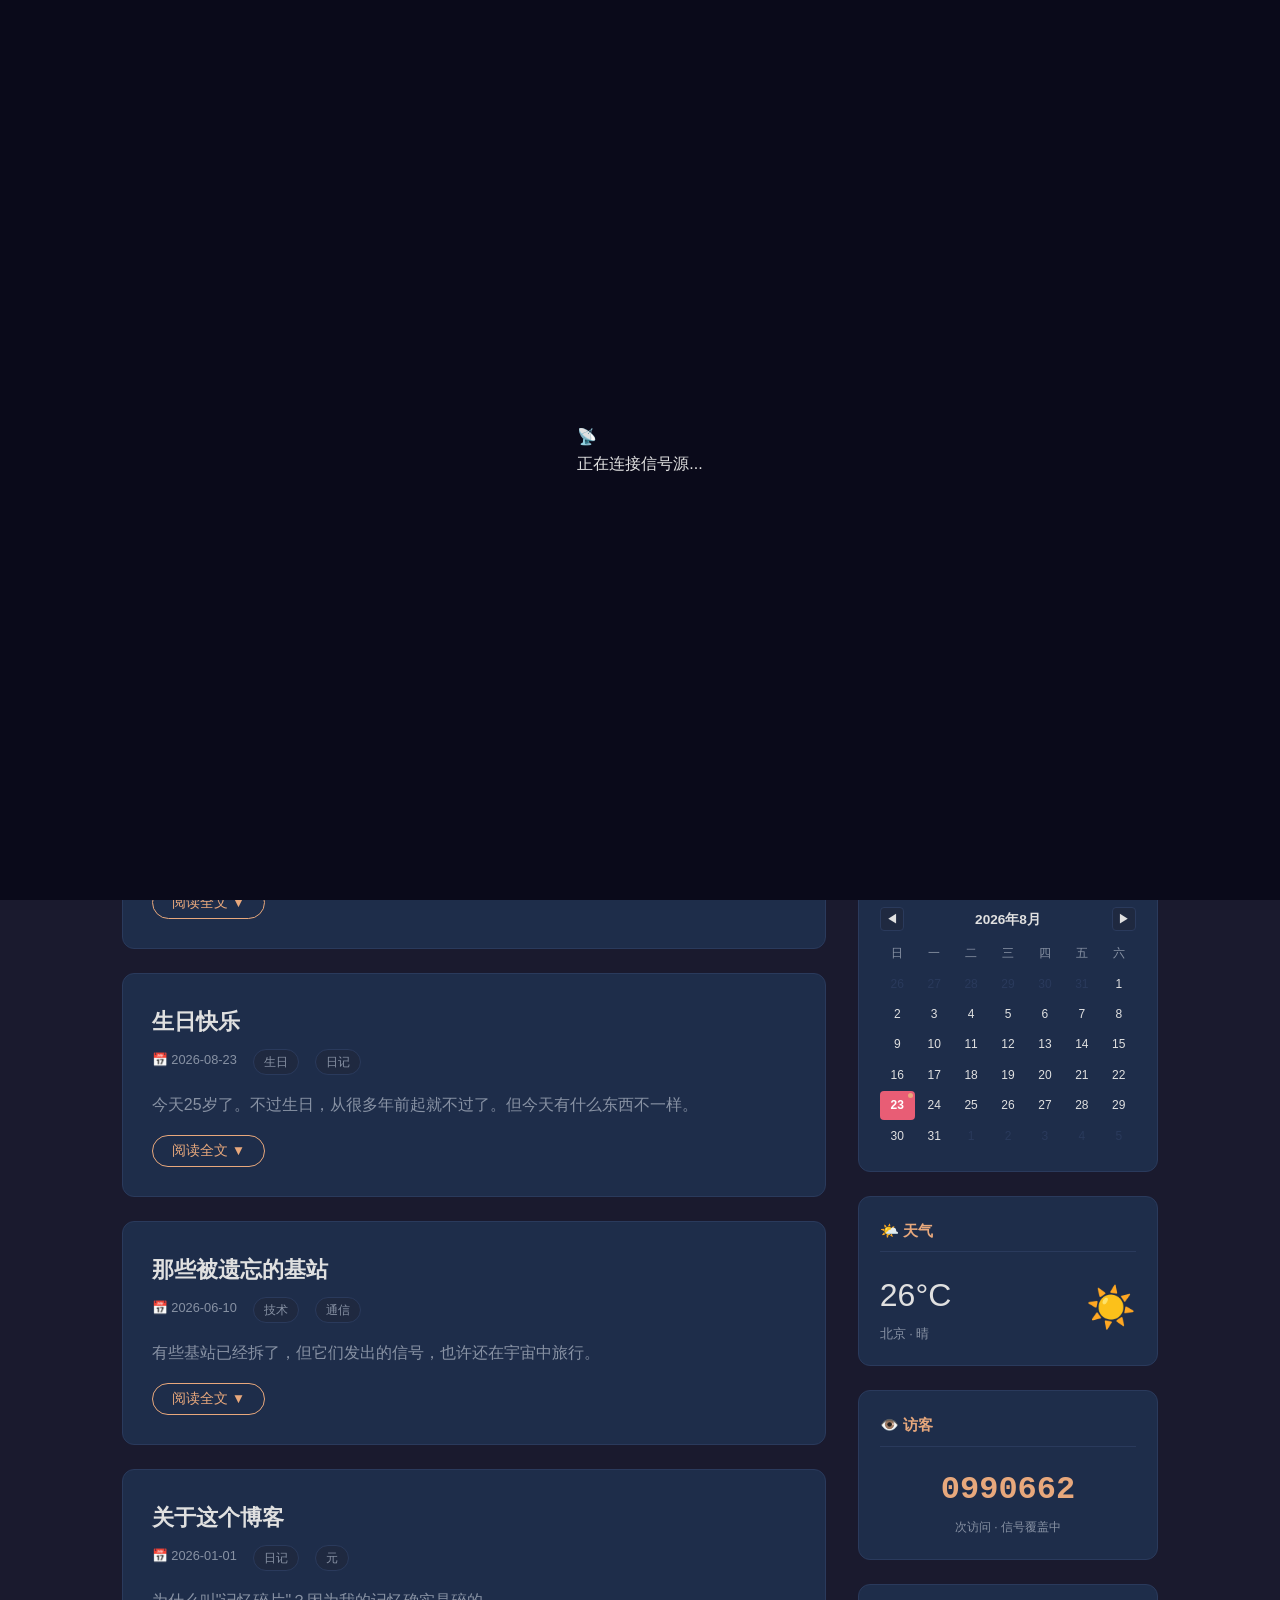
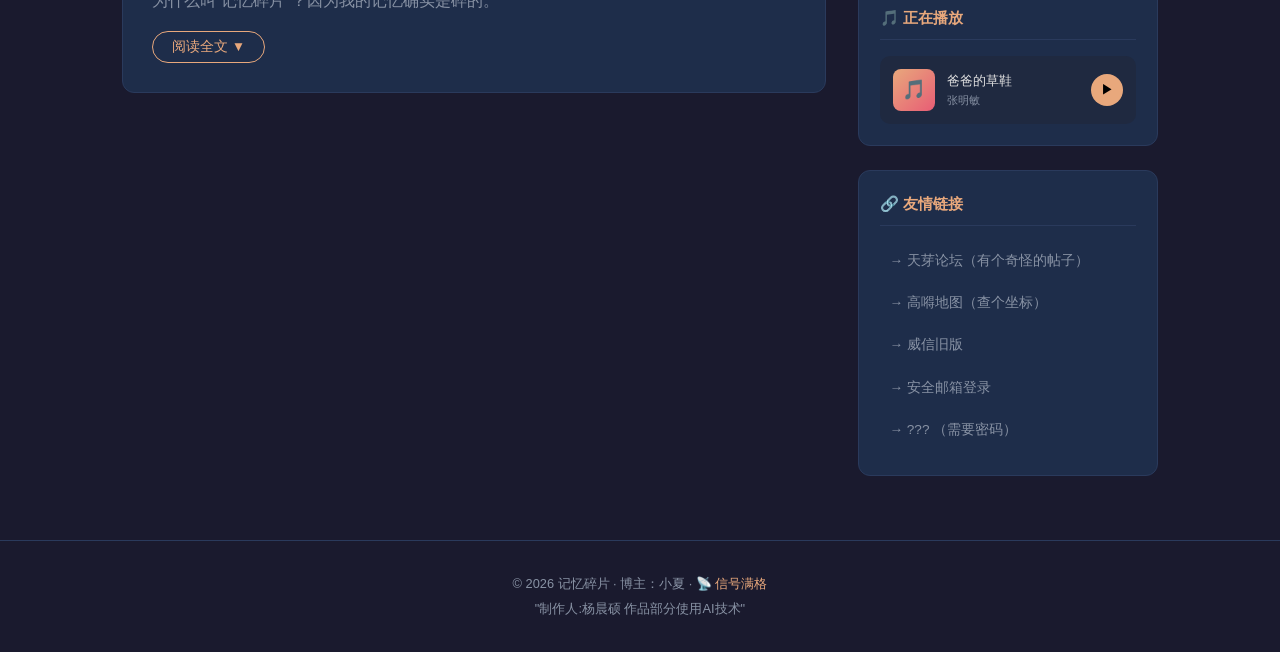
==== commit 4aa75cd9: "Update index.html" ====
--- a/index.html
+++ b/index.html
@@ -599,7 +599,9 @@
   const btn = document.getElementById('confusion-btn');
   overlay.classList.add('show');
   const lines = [
-    { icon: '☑', text: '游玩前须知:本arg部分使用ai技术且无任何恐怖画面，不适请自行离开' },
+    { icon: '☑', text: '制作人:杨晨硕 辅助:Coze AI' },
+    { icon: '☑', text: '推荐1920*1080获得最佳体验' },
+    { icon: '☑', text: '游玩前须知:本arg无任何恐怖画面与声音解密' },
     { icon: '😴', text: '……头好疼。' },
     { icon: '😟', text: '等等，现在几点了？' },
     { icon: '📱', text: '手机在震？' },
@@ -627,9 +629,9 @@
       icon.style.transform = 'scale(1)';
     }, 200);
     idx++;
-    setTimeout(next, 2000);
-  }
-  setTimeout(next, 1000);
+    setTimeout(next, 3000);
+  }
+  setTimeout(next, 5000);
 })();
 // Init
 renderPosts();
